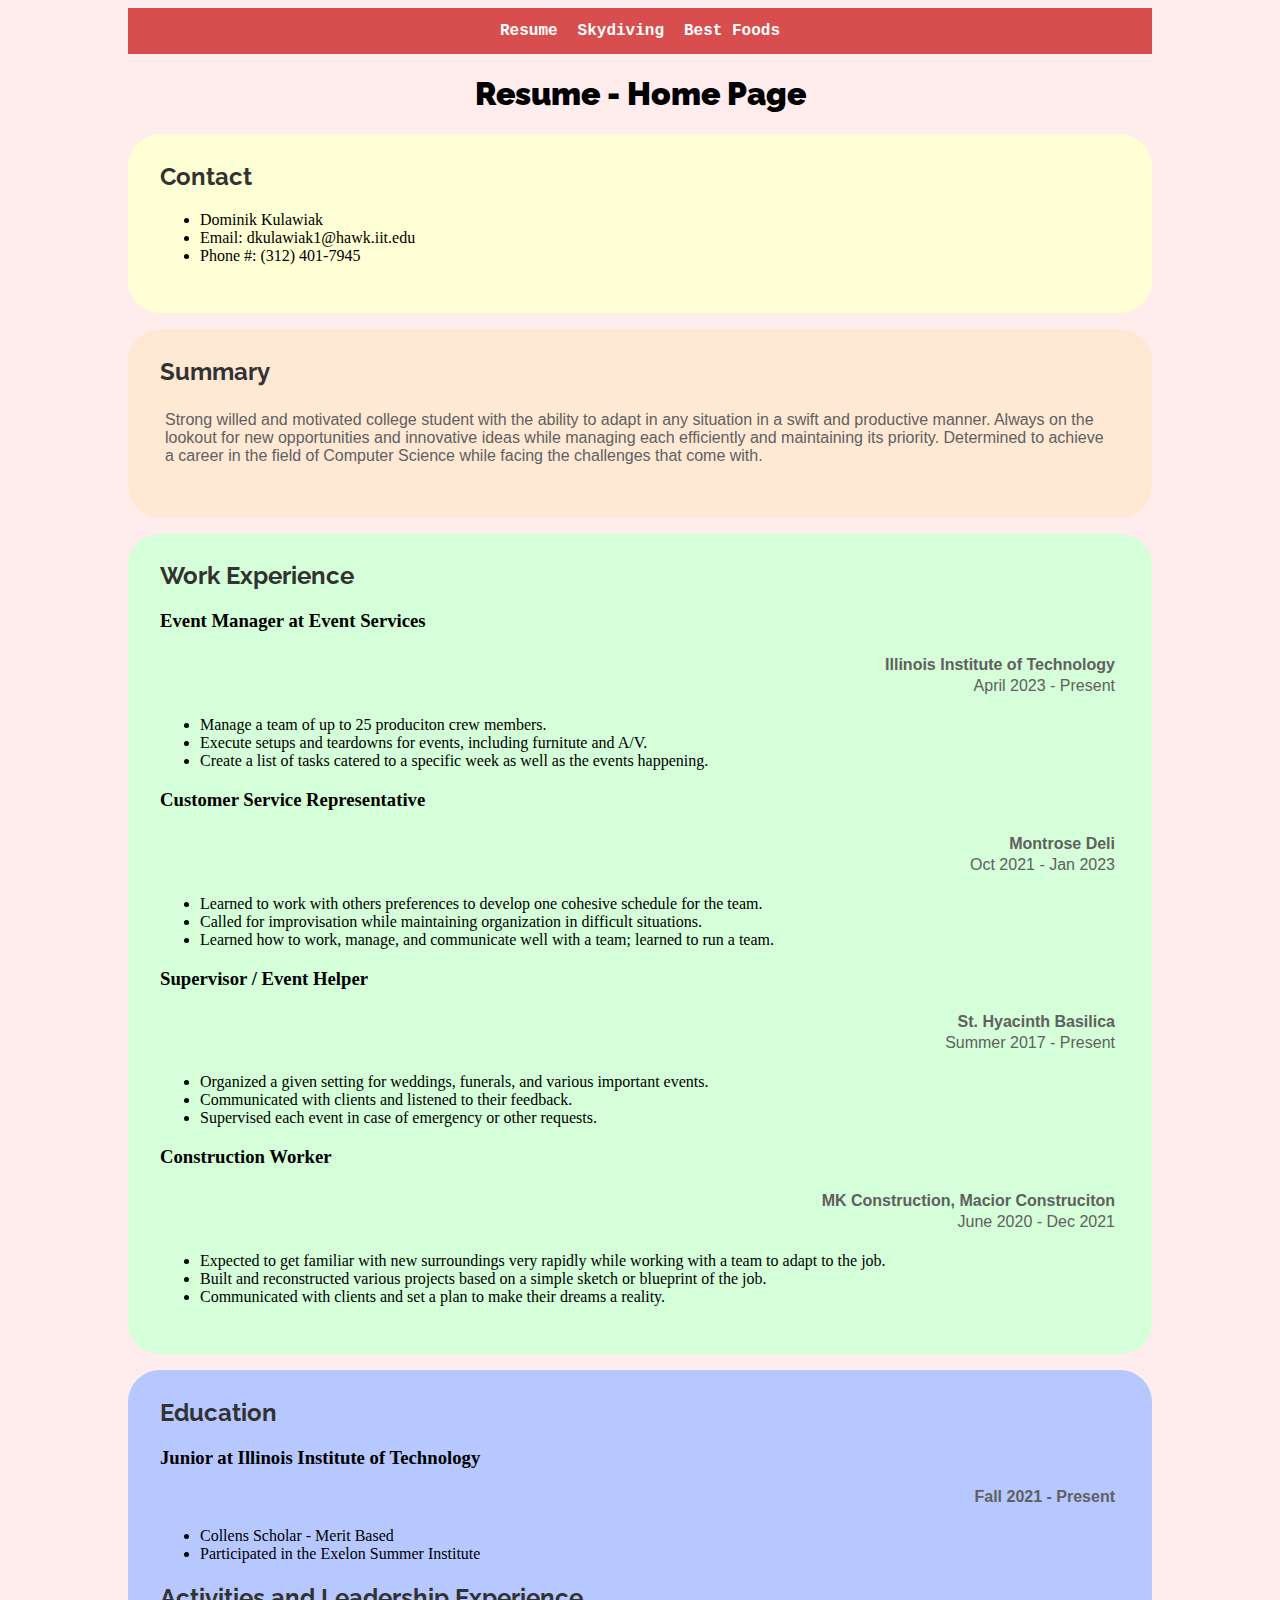
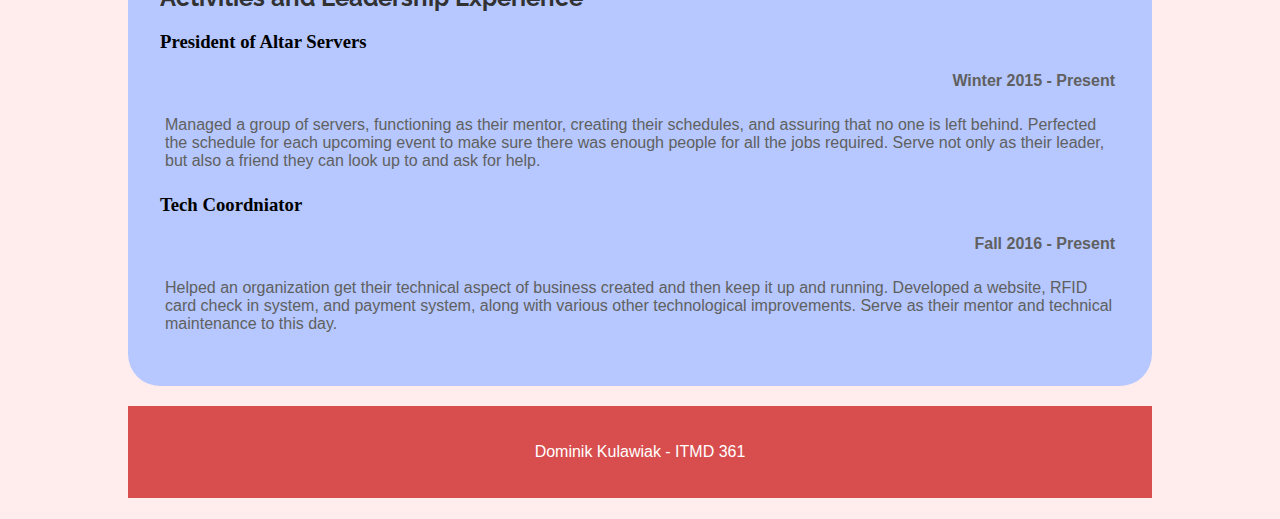
==== index.html @ fdd7ba29 "add files from previous project" ====
<!DOCTYPE html>
<html lang="en">
<head>
  <meta charset="utf-8">
  <title>Home Page - Resume - Project 1</title>
  <link rel="stylesheet" href="css/style.css">
</head>
<body>
  <header>
    <nav>
      <ul>
        <li><a href="index.html">Resume</a></li>
        <li><a href="skydiving.html">Skydiving</a></li>
        <li><a href="foods.html">Best Foods</a></li>
      </ul>
    </nav>
  </header>
  <main>
    <h1>Resume - Home Page</h1>
    <section id="contact">
      <h2>Contact</h2>
      <ul>
        <li>Dominik Kulawiak</li>
        <li>Email: dkulawiak1@hawk.iit.edu</li>
        <li>Phone #: (312) 401-7945</li>
      </ul>
    </section>
    <section id="summary">
      <h2>Summary</h2>
      <p>Strong willed and motivated college student with the ability to adapt in any situation in a swift and productive manner. Always on the lookout for new opportunities and innovative ideas while managing each efficiently and maintaining its priority. Determined to achieve a career in the field of Computer Science while facing the challenges that come with.</p>
    </section>
    <section id="work-experience">
      <h2>Work Experience</h2>
      <h3>Event Manager at Event Services</h3>
      <p class="employer"><strong>Illinois Institute of Technology</strong></p>
      <p class="date">April 2023 - Present</p>
      <ul>
        <li>Manage a team of up to 25 produciton crew members.</li>
        <li>Execute setups and teardowns for events, including furnitute and A/V.</li>
        <li>Create a list of tasks catered to a specific week as well as the events happening.</li>
      </ul>
      <h3>Customer Service Representative</h3>
      <p class="employer"><strong>Montrose Deli</strong></p>
      <p class="date">Oct 2021 - Jan 2023</p>
      <ul>
        <li>Learned to work with others preferences to develop one cohesive schedule for the team.</li>
        <li>Called for improvisation while maintaining organization in difficult situations.</li>
        <li>Learned how to work, manage, and communicate well with a team; learned to run a team.</li>
      </ul>
      <h3>Supervisor / Event Helper</h3>
      <p class="employer"><strong>St. Hyacinth Basilica</strong></p>
      <p class="date">Summer 2017 - Present</p>
      <ul>
        <li>Organized a given setting for weddings, funerals, and various important events.</li>
        <li>Communicated with clients and listened to their feedback.</li>
        <li>Supervised each event in case of emergency or other requests.</li>
      </ul>
      <h3>Construction Worker</h3>
      <p class="employer"><strong>MK Construction, Macior Construciton</strong></p>
      <p class="date">June 2020 - Dec 2021</p>
      <ul>
        <li>Expected to get familiar with new surroundings very rapidly while working with a team to adapt to the job.</li>
        <li>Built and reconstructed various projects based on a simple sketch or blueprint of the job.</li>
        <li>Communicated with clients and set a plan to make their dreams a reality.</li>
      </ul>
    </section>
    <section id="education">
      <h2>Education</h2>
      <h3>Junior at Illinois Institute of Technology</h3>
      <p class="date"><strong>Fall 2021 - Present</strong></p>
      <ul>
        <li>Collens Scholar - Merit Based</li>
        <li>Participated in the Exelon Summer Institute</li>
      </ul>
      <h2>Activities and Leadership Experience</h2>
      <h3>President of Altar Servers</h3>
      <p class="date"><strong>Winter 2015 - Present</strong></p>
      <p>Managed a group of servers, functioning as their mentor, creating their schedules, and assuring that no one is left behind. Perfected the schedule for each upcoming event to make sure there was enough people for all the jobs required. Serve not only as their leader, but also a friend they can look up to and ask for help.</p>
      <h3>Tech Coordniator</h3>
      <p class="date"><strong>Fall 2016 - Present</strong></p>
      <p>Helped an organization get their technical aspect of business created and then keep it up and running. Developed a website, RFID card check in system, and payment system, along with various other technological improvements. Serve as their mentor and technical maintenance to this day.</p>
    </section>
  </main>
  <footer>
    <p>Dominik Kulawiak - ITMD 361</p>
  </footer>
</body>
</html>
---- css/style.css ----
@import url('https://fonts.googleapis.com/css2?family=Madimi+One&family=Raleway:ital,wght@0,100..900;1,100..900&display=swap');

body {
  font-family: 'Georgia', serif;
  background-color: #ffecec;
  margin-left: 10%;
  margin-right: 10%;
}

nav {
  text-align: center;
  background-color: #d84e4e;
  margin: 0;
  padding: 0;
}

nav ul {
  list-style-type: none;
  display: inline-block;
  padding: 0;
  margin: 0;
  overflow: hidden;
  padding-top: 4px;
}

nav ul li {
  display: inline-block;
  float: left;
  margin: 0;
  padding: 0;
}

nav ul li a {
  display: inline-block;
  color: #fff;
  text-align: center;
  padding: 10px;
  font-family: 'Courier New', Courier, monospace;
  font-weight: bold;
  text-decoration: none;
}

nav ul li a:hover {
  background-color: #8b4848;
}

h1 {
  font-family: 'Raleway';
  font-weight: 900;
  font-size: 2em;
  text-align: center;
}

h2 {
  font-family: 'Raleway';
  font-weight: 700;
  font-size: 1.5em;
  color: #323232;
}

p {
  font-family: 'Arial', sans-serif;
  color: #606060;
  padding: 5px;
}

img {
  max-width: 100%;
  border-radius: 2rem;
  max-height: 300px;
  display: block;
  text-align: center;
  margin: 0 auto;
}

footer {
  background-color: #d84e4e;
  margin-top: 2%;
  margin-bottom: 2%;
  padding: 1rem;
}

footer p {
  color: #fff;
  text-align: center;
}

#fav-foods {
  background-color: #feffd5;
}

#fav-desserts {
  background-color: #ffe9d5;
}

#cooking-process {
  background-color: #d5ffd8;
}

.short-lists {
  font-family: 'Arial', sans-serif;
  color: #7f7f7f;
}

#embeds {
  max-width: 100%;
  border: none;
  border-radius: 25px;
}

#contact {
  background-color: #feffd5;
}

#summary {
  background-color: #ffe9d5;
}

#work-experience {
  background-color: #d5ffd8;
}

#education {
  background-color: #b6c8ff;
}

.employer {
  text-align: right;
  padding-bottom: 0;
  margin-bottom: 0;
}

.date {
  padding-top: 0;
  margin-top: 0.2rem;
  text-align: right;
}

#dangers {
  background-color: #feffd5;
}

#preperation {
  background-color: #ffe9d5;
}

#falling {
  background-color: #d5ffd8;
}

#landing {
  background-color: #b6c8ff;
}

section {
  padding: 2rem;
  margin-top: 1rem;
  padding-top: 0.5rem;
  border-radius: 2rem;
}
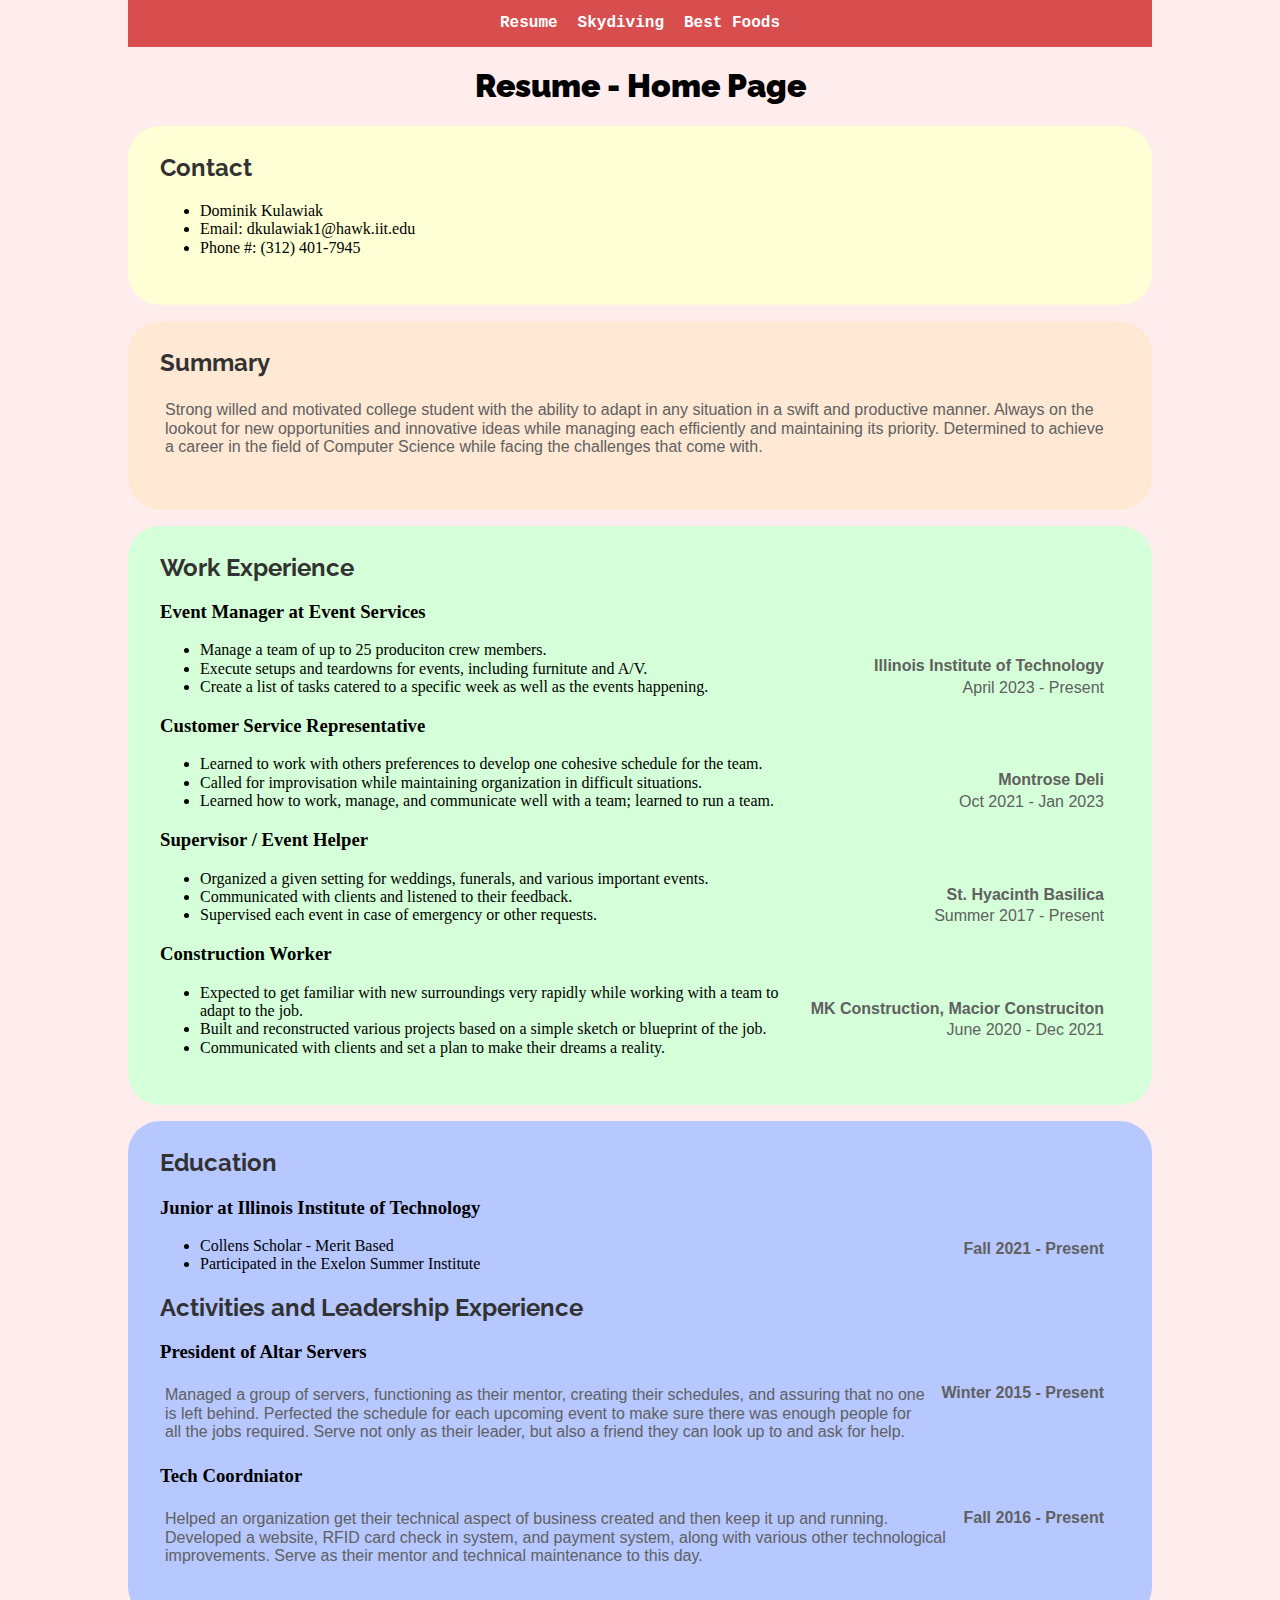
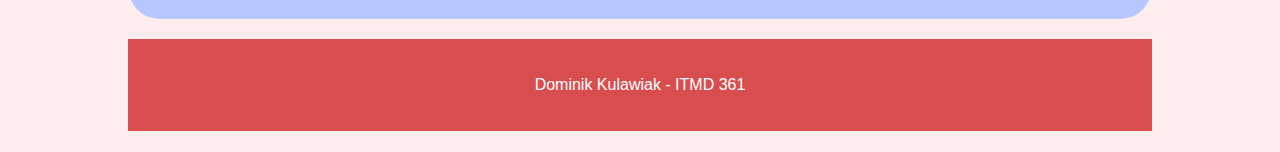
==== commit aa5bd382: "changes from the final of project 2" ====
--- a/index.html
+++ b/index.html
@@ -3,6 +3,7 @@
 <head>
   <meta charset="utf-8">
   <title>Home Page - Resume - Project 1</title>
+  <link rel="stylesheet" href="css/normalize.css">
   <link rel="stylesheet" href="css/style.css">
 </head>
 <body>
--- a/css/style.css
+++ b/css/style.css
@@ -1,7 +1,7 @@
 @import url('https://fonts.googleapis.com/css2?family=Madimi+One&family=Raleway:ital,wght@0,100..900;1,100..900&display=swap');
 
 body {
-  font-family: 'Georgia', serif;
+  font-family: 'Georgia', 'Times New Roman', serif;
   background-color: #ffecec;
   margin-left: 10%;
   margin-right: 10%;
@@ -45,23 +45,29 @@
 }
 
 h1 {
-  font-family: 'Raleway';
+  font-family: 'Raleway', 'Arial', sans-serif;
   font-weight: 900;
   font-size: 2em;
   text-align: center;
 }
 
 h2 {
-  font-family: 'Raleway';
+  font-family: 'Raleway', 'Arial', sans-serif;
   font-weight: 700;
   font-size: 1.5em;
   color: #323232;
 }
 
 p {
-  font-family: 'Arial', sans-serif;
+  font-family: 'Arial', 'Helvetica', sans-serif;
   color: #606060;
   padding: 5px;
+}
+
+.shift-img-right {
+  float: right;
+  padding: 1.5rem;
+  border-radius: 3rem;
 }
 
 img {
@@ -78,6 +84,7 @@
   margin-top: 2%;
   margin-bottom: 2%;
   padding: 1rem;
+  clear: both;
 }
 
 footer p {
@@ -98,7 +105,7 @@
 }
 
 .short-lists {
-  font-family: 'Arial', sans-serif;
+  font-family: 'Arial', 'Helvetica', sans-serif;
   color: #7f7f7f;
 }
 
@@ -106,6 +113,9 @@
   max-width: 100%;
   border: none;
   border-radius: 25px;
+  float: left;
+  padding: 1.5rem;
+  padding-top: 0px;
 }
 
 #contact {
@@ -126,14 +136,21 @@
 
 .employer {
   text-align: right;
+  padding: 1em;
+  padding-top: 0;
   padding-bottom: 0;
   margin-bottom: 0;
+  float: right;
+  clear: both;
 }
 
 .date {
+  padding: 1em;
   padding-top: 0;
   margin-top: 0.2rem;
   text-align: right;
+  float: right;
+  clear: both;
 }
 
 #dangers {
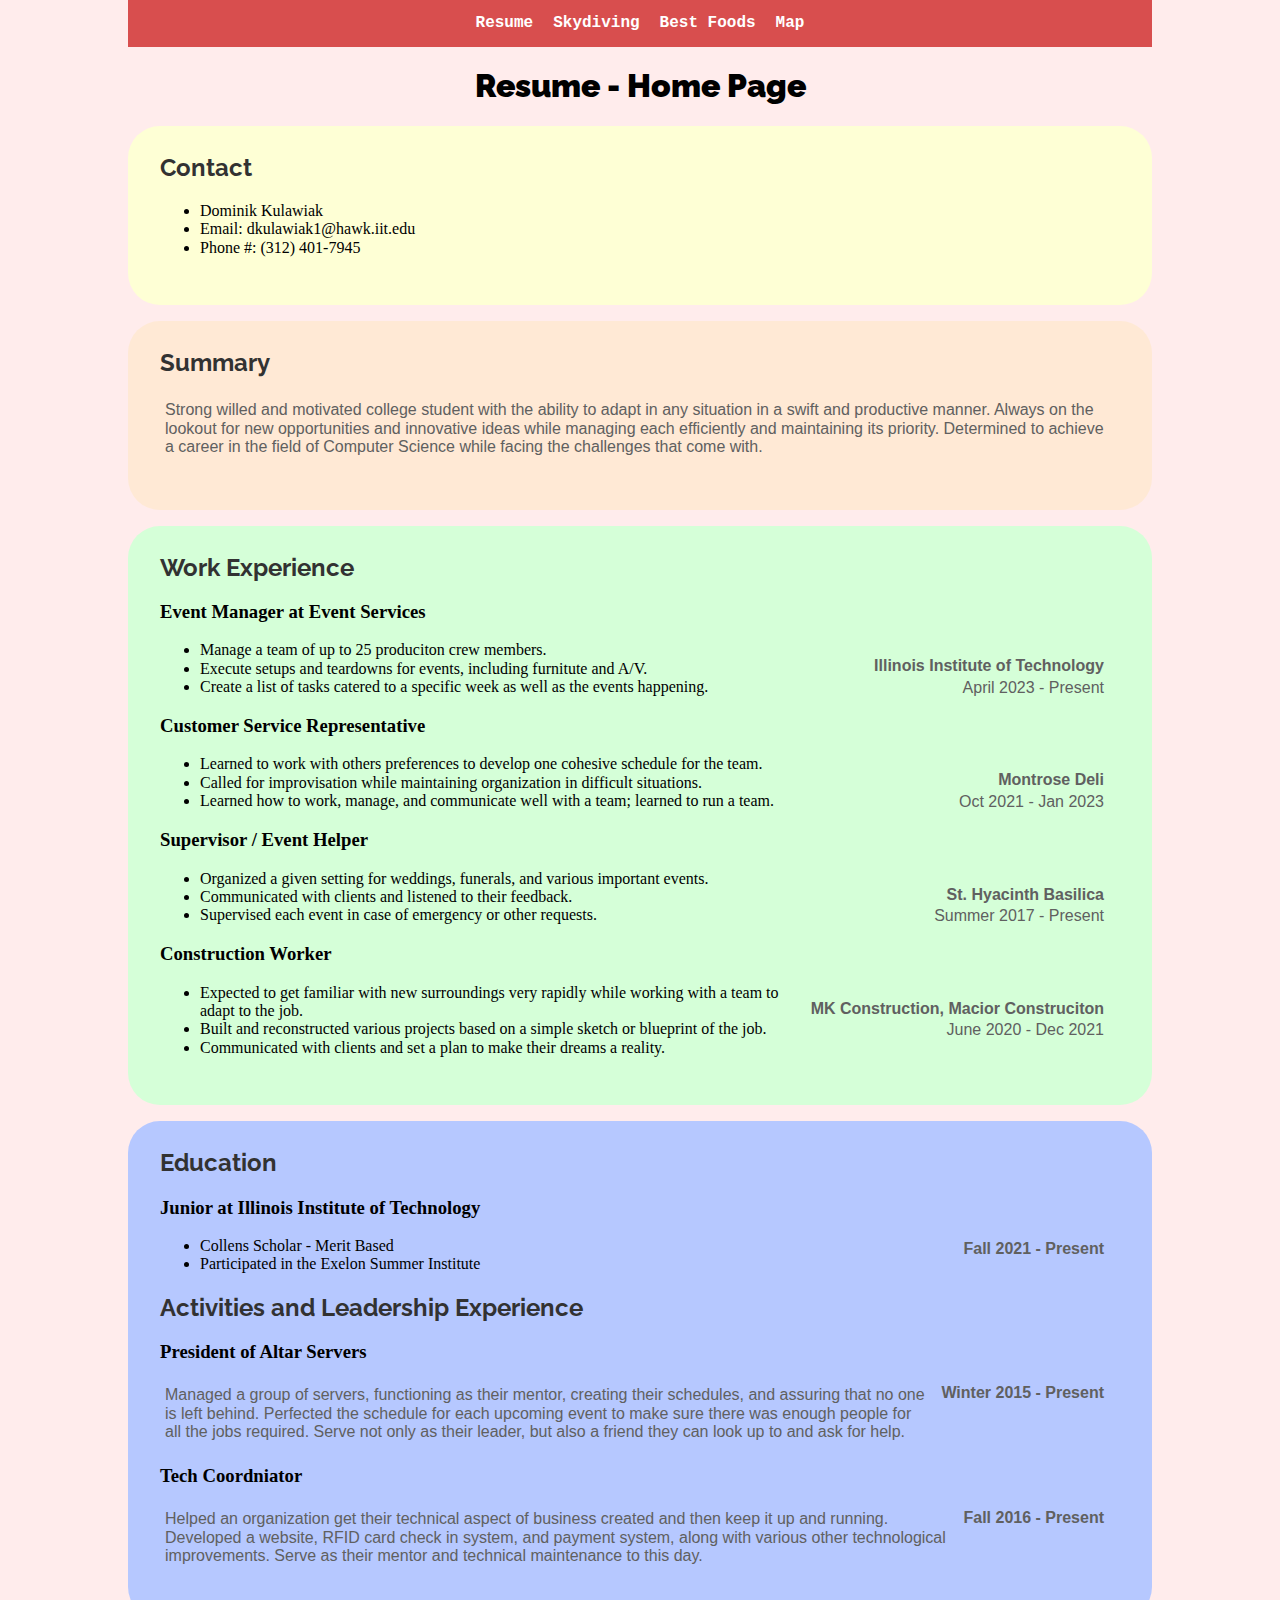
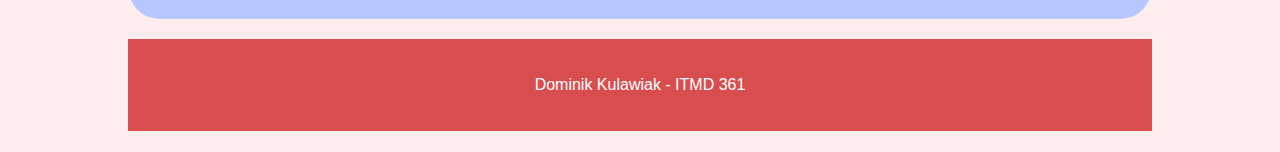
==== commit b2544693: "add maps html file, some google maps exepriment" ====
--- a/index.html
+++ b/index.html
@@ -2,7 +2,7 @@
 <html lang="en">
 <head>
   <meta charset="utf-8">
-  <title>Home Page - Resume - Project 1</title>
+  <title>Home Page - Resume - Project 3</title>
   <link rel="stylesheet" href="css/normalize.css">
   <link rel="stylesheet" href="css/style.css">
 </head>
@@ -13,6 +13,7 @@
         <li><a href="index.html">Resume</a></li>
         <li><a href="skydiving.html">Skydiving</a></li>
         <li><a href="foods.html">Best Foods</a></li>
+        <li><a href="maps.html">Map</a></li>
       </ul>
     </nav>
   </header>
